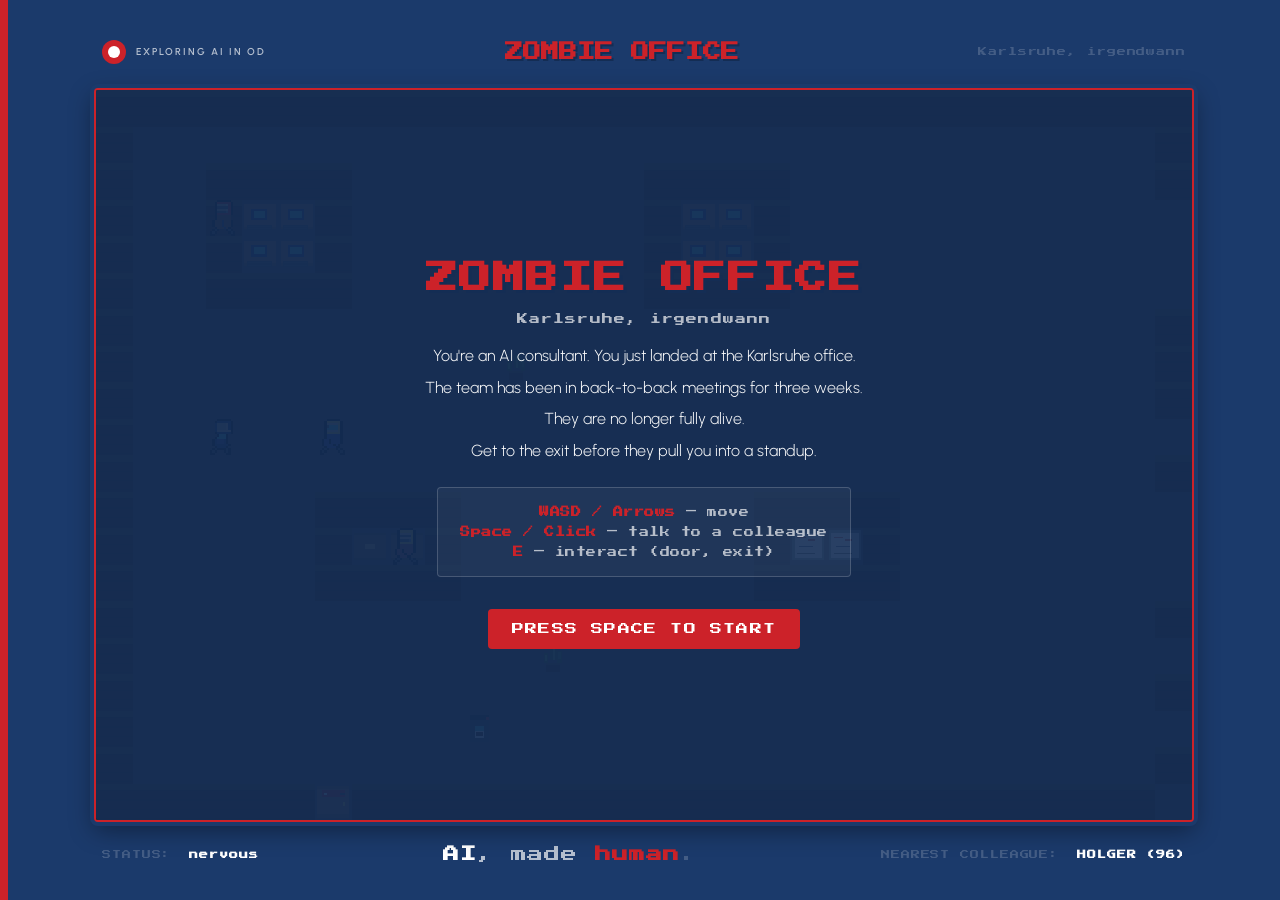
==== index.html @ 407fd5a9 "Initial commit: Zombie Office — top-down 2D office escape game. EGA pixel art, AIINOD branded, monke" ====
<!DOCTYPE html>
<html lang="en">
<head>
  <meta charset="UTF-8">
  <meta name="viewport" content="width=device-width, initial-scale=1.0">
  <title>Zombie Office — Karlsruhe</title>
  <meta name="description" content="A tongue-in-cheek top-down office escape game set in Karlsruhe. Avoid zombie colleagues before they pull you into a meeting.">
  <link rel="preconnect" href="https://fonts.googleapis.com">
  <link rel="preconnect" href="https://fonts.gstatic.com" crossorigin>
  <link href="https://fonts.googleapis.com/css2?family=Press+Start+2P&family=Urbanist:wght@400;600;800&display=swap" rel="stylesheet">
  <link rel="stylesheet" href="style.css">
</head>
<body>
  <div class="red-bar"></div>

  <div class="game-frame">
    <header class="game-header">
      <div class="brand">
        <div class="logo-mark"></div>
        <span class="brand-name">EXPLORING&nbsp;AI&nbsp;IN&nbsp;OD</span>
      </div>
      <h1 class="game-title">ZOMBIE&nbsp;OFFICE</h1>
      <p class="game-subtitle">Karlsruhe, irgendwann</p>
    </header>

    <div class="canvas-wrap">
      <canvas id="game" width="960" height="640"></canvas>

      <!-- Title screen overlay -->
      <div class="overlay" id="overlay-title">
        <h2 class="overlay-title">ZOMBIE OFFICE</h2>
        <p class="overlay-tagline">Karlsruhe, irgendwann</p>
        <div class="overlay-brief">
          <p>You're an AI consultant. You just landed at the Karlsruhe office.</p>
          <p>The team has been in back-to-back meetings for three weeks.</p>
          <p>They are no longer fully alive.</p>
          <p>Get to the exit before they pull you into a standup.</p>
        </div>
        <div class="overlay-controls">
          <p><b>WASD / Arrows</b> — move</p>
          <p><b>Space / Click</b> — talk to a colleague</p>
          <p><b>E</b> — interact (door, exit)</p>
        </div>
        <button class="btn-start" id="btn-start">PRESS SPACE TO START</button>
      </div>

      <!-- Dialogue overlay -->
      <div class="overlay-dialogue" id="overlay-dialogue" hidden>
        <div class="dialogue-name" id="dialogue-name">Marcus</div>
        <div class="dialogue-text" id="dialogue-text">Loading...</div>
        <div class="dialogue-hint">SPACE / CLICK TO CONTINUE</div>
      </div>

      <!-- Caught / meeting screen overlay -->
      <div class="overlay-caught" id="overlay-caught" hidden>
        <h2 class="overlay-title caught-title">YOU'VE BEEN PULLED INTO A MEETING.</h2>
        <div class="meeting-meta">
          <p>Duration: <b id="meeting-duration">3h 47m</b></p>
          <p>Attendees: <b>14 zombie colleagues</b></p>
          <p>Agenda items remaining: <b id="meeting-agenda">—</b></p>
        </div>
        <div class="meeting-agenda-list" id="meeting-list"></div>
        <button class="btn-start" id="btn-restart">PRESS SPACE TO TRY AGAIN</button>
      </div>

      <!-- Win screen overlay -->
      <div class="overlay-win" id="overlay-win" hidden>
        <h2 class="overlay-title">YOU ESCAPED.</h2>
        <p class="overlay-tagline">The tram to the Schloss is right there.</p>
        <div class="overlay-brief">
          <p>Time survived: <b id="win-time">—</b></p>
          <p>Meetings dodged: <b id="win-meetings">—</b></p>
          <p>Times you almost said "let's circle back": <b id="win-circlebacks">∞</b></p>
        </div>
        <button class="btn-start" id="btn-replay">PRESS SPACE TO PLAY AGAIN</button>
      </div>
    </div>

    <footer class="game-footer">
      <div class="footer-left">
        <span class="hud-label">STATUS:</span>
        <span class="hud-value" id="hud-status">alive</span>
      </div>
      <div class="footer-center">
        <p class="slogan">
          <span class="s-ai">AI</span><span class="s-made">, made</span> <span class="s-human">human</span><span class="s-dot">.</span>
        </p>
      </div>
      <div class="footer-right">
        <span class="hud-label">NEAREST COLLEAGUE:</span>
        <span class="hud-value" id="hud-nearest">—</span>
      </div>
    </footer>
  </div>

  <script src="game.js"></script>
</body>
</html>
---- style.css ----
/* Zombie Office — Karlsruhe
   EGA-inspired pixel art aesthetic. Brand: AIINOD (navy + red).
*/

:root {
  --navy: #1B3A6B;
  --navy-deep: #142d54;
  --red: #CC2229;
  --red-hover: #d9242d;
  --white: #FFFFFF;
  --white-muted: rgba(255,255,255,0.68);
  --white-subtle: rgba(255,255,255,0.18);
  --white-faint: rgba(255,255,255,0.10);
  --red-soft: rgba(204,34,41,0.38);
  --red-softer: rgba(204,34,41,0.16);
  --pixel-font: 'Press Start 2P', monospace;
  --body-font: 'Urbanist', 'Montserrat', Arial, sans-serif;
}

* { box-sizing: border-box; margin: 0; padding: 0; }

html, body {
  height: 100%;
  overflow: hidden;
}

body {
  font-family: var(--body-font);
  background: var(--navy);
  color: var(--white);
  position: relative;
  min-height: 100vh;
  display: flex;
  align-items: center;
  justify-content: center;
  padding: 16px 16px 16px 24px;
  -webkit-font-smoothing: antialiased;
}

/* ----- AIINOD brand chrome ----- */

.red-bar {
  position: fixed;
  top: 0; bottom: 0; left: 0;
  width: 8px;
  background: var(--red);
  z-index: 100;
}

.slogan { font-size: 16px; line-height: 1; }
.s-ai { font-weight: 800; color: var(--white); }
.s-made { font-weight: 300; color: var(--white-muted); }
.s-human { font-weight: 800; color: var(--red); }
.s-dot { font-weight: 300; color: var(--white-subtle); }

/* ----- Frame ----- */

.game-frame {
  width: 100%;
  max-width: 1100px;
  display: flex;
  flex-direction: column;
  gap: 12px;
}

.game-header {
  display: flex;
  align-items: center;
  gap: 16px;
  padding: 6px 8px 12px;
}

.brand {
  display: flex;
  align-items: center;
  gap: 10px;
  flex-shrink: 0;
}
.logo-mark {
  width: 24px; height: 24px;
  background: var(--red);
  border-radius: 50%;
  position: relative;
}
.logo-mark::after {
  content: '';
  position: absolute;
  inset: 6px;
  background: var(--white);
  border-radius: 50%;
}
.brand-name {
  font-size: 10px;
  font-weight: 600;
  letter-spacing: 0.2em;
  color: var(--white-muted);
}

.game-title {
  font-family: var(--pixel-font);
  font-size: 18px;
  color: var(--red);
  text-shadow: 2px 2px 0 var(--navy-deep);
  flex: 1;
  text-align: center;
}

.game-subtitle {
  font-family: var(--pixel-font);
  font-size: 9px;
  color: var(--white-subtle);
  letter-spacing: 0.1em;
  flex-shrink: 0;
}

/* ----- Canvas ----- */

.canvas-wrap {
  position: relative;
  background: #000;
  border: 2px solid var(--red);
  border-radius: 4px;
  box-shadow: 0 0 0 4px var(--navy), 0 8px 24px rgba(0,0,0,0.4);
  overflow: hidden;
}

canvas {
  display: block;
  width: 100%;
  height: auto;
  image-rendering: pixelated;
  image-rendering: crisp-edges;
}

/* ----- Overlays ----- */

.overlay {
  position: absolute;
  inset: 0;
  background: rgba(20, 45, 84, 0.94);
  display: flex;
  flex-direction: column;
  align-items: center;
  justify-content: center;
  text-align: center;
  padding: 40px;
  gap: 18px;
  z-index: 10;
}
.overlay[hidden] { display: none; }

.overlay-title {
  font-family: var(--pixel-font);
  font-size: 32px;
  color: var(--red);
  text-shadow: 3px 3px 0 var(--navy-deep);
  letter-spacing: 0.05em;
  line-height: 1.1;
}

.overlay-tagline {
  font-family: var(--pixel-font);
  font-size: 11px;
  color: var(--white-muted);
  letter-spacing: 0.1em;
}

.overlay-brief {
  max-width: 540px;
  font-size: 16px;
  font-weight: 300;
  color: var(--white);
  line-height: 1.6;
}
.overlay-brief p { margin-bottom: 6px; }

.overlay-controls {
  background: rgba(255,255,255,0.04);
  border: 1px solid var(--white-subtle);
  border-radius: 4px;
  padding: 14px 22px;
  font-family: var(--pixel-font);
  font-size: 10px;
  color: var(--white-muted);
  line-height: 2;
  letter-spacing: 0.05em;
}
.overlay-controls b { color: var(--red); }

.btn-start {
  margin-top: 14px;
  background: var(--red);
  border: none;
  color: var(--white);
  padding: 14px 24px;
  border-radius: 4px;
  font-family: var(--pixel-font);
  font-size: 12px;
  cursor: pointer;
  animation: blink 1.6s infinite;
  letter-spacing: 0.1em;
}
.btn-start:hover { background: var(--red-hover); }
@keyframes blink { 50% { opacity: 0.6; } }

/* Dialogue overlay */
.overlay-dialogue {
  position: absolute;
  left: 20px;
  right: 20px;
  bottom: 20px;
  background: rgba(0, 0, 0, 0.92);
  border: 3px solid var(--red);
  border-radius: 6px;
  padding: 16px 22px;
  z-index: 8;
  font-family: var(--pixel-font);
  color: var(--white);
}
.overlay-dialogue[hidden] { display: none; }
.dialogue-name {
  font-size: 11px;
  color: var(--red);
  margin-bottom: 10px;
  letter-spacing: 0.05em;
}
.dialogue-text {
  font-size: 12px;
  line-height: 1.7;
  color: var(--white);
  min-height: 60px;
}
.dialogue-hint {
  font-size: 8px;
  color: var(--white-subtle);
  margin-top: 12px;
  letter-spacing: 0.15em;
  text-align: right;
}

/* Caught / meeting screen */
.overlay-caught {
  position: absolute;
  inset: 0;
  background: rgba(60, 8, 10, 0.96);
  display: flex;
  flex-direction: column;
  align-items: center;
  justify-content: center;
  text-align: center;
  padding: 40px;
  gap: 14px;
  z-index: 10;
  font-family: var(--pixel-font);
}
.overlay-caught[hidden] { display: none; }
.caught-title {
  color: var(--white);
  text-shadow: 3px 3px 0 #4a0a0d;
}
.meeting-meta {
  font-size: 10px;
  color: rgba(255,255,255,0.85);
  letter-spacing: 0.05em;
  line-height: 1.8;
}
.meeting-meta b { color: var(--white); }
.meeting-agenda-list {
  background: rgba(0,0,0,0.35);
  border: 1px solid rgba(255,255,255,0.2);
  border-radius: 4px;
  padding: 14px 22px;
  font-size: 9px;
  color: rgba(255,255,255,0.85);
  max-width: 540px;
  width: 100%;
  text-align: left;
  letter-spacing: 0.03em;
  line-height: 1.8;
  max-height: 180px;
  overflow-y: auto;
}
.meeting-agenda-list li { list-style: decimal inside; }
.meeting-agenda-list li.done { color: rgba(255,255,255,0.4); text-decoration: line-through; }

/* Win screen */
.overlay-win {
  position: absolute;
  inset: 0;
  background: rgba(20, 45, 84, 0.96);
  display: flex;
  flex-direction: column;
  align-items: center;
  justify-content: center;
  text-align: center;
  padding: 40px;
  gap: 14px;
  z-index: 10;
}
.overlay-win[hidden] { display: none; }
.overlay-win .overlay-title { color: var(--white); }

/* ----- Footer / HUD ----- */

.game-footer {
  display: flex;
  align-items: center;
  justify-content: space-between;
  padding: 12px 8px 4px;
  font-family: var(--pixel-font);
  font-size: 9px;
  color: var(--white-muted);
  letter-spacing: 0.1em;
}
.footer-center { flex: 1; text-align: center; }
.hud-label { color: var(--white-subtle); margin-right: 8px; }
.hud-value { color: var(--white); font-weight: 700; }

/* ----- Responsive ----- */

@media (max-width: 760px) {
  body { padding: 8px 8px 8px 16px; }
  .game-title { font-size: 14px; }
  .game-subtitle { display: none; }
  .brand-name { display: none; }
  .overlay { padding: 24px; }
  .overlay-title { font-size: 22px; }
  .overlay-brief { font-size: 14px; }
  .overlay-controls { font-size: 8px; padding: 10px 16px; }
  .game-footer { font-size: 8px; gap: 8px; }
  .slogan { font-size: 12px; }
}
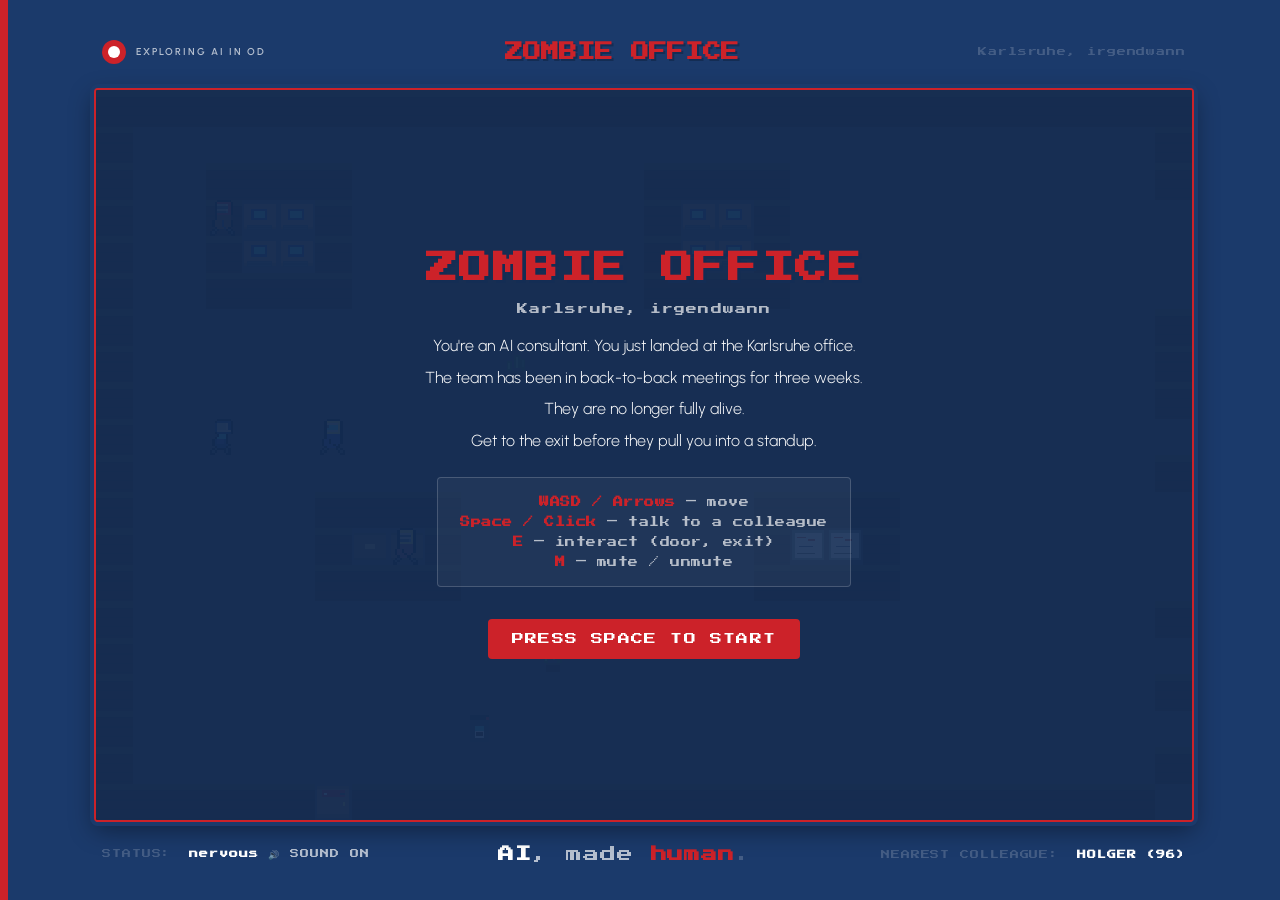
==== commit b6730577: "Add canvas tabindex for focus + M key for mute in HUD" ====
--- a/index.html
+++ b/index.html
@@ -24,7 +24,7 @@
     </header>
 
     <div class="canvas-wrap">
-      <canvas id="game" width="960" height="640"></canvas>
+      <canvas id="game" width="960" height="640" tabindex="0"></canvas>
 
       <!-- Title screen overlay -->
       <div class="overlay" id="overlay-title">
@@ -40,6 +40,7 @@
           <p><b>WASD / Arrows</b> — move</p>
           <p><b>Space / Click</b> — talk to a colleague</p>
           <p><b>E</b> — interact (door, exit)</p>
+          <p><b>M</b> — mute / unmute</p>
         </div>
         <button class="btn-start" id="btn-start">PRESS SPACE TO START</button>
       </div>
@@ -80,6 +81,7 @@
       <div class="footer-left">
         <span class="hud-label">STATUS:</span>
         <span class="hud-value" id="hud-status">alive</span>
+        <span class="hud-mute" id="hud-mute">🔊 SOUND ON</span>
       </div>
       <div class="footer-center">
         <p class="slogan">
